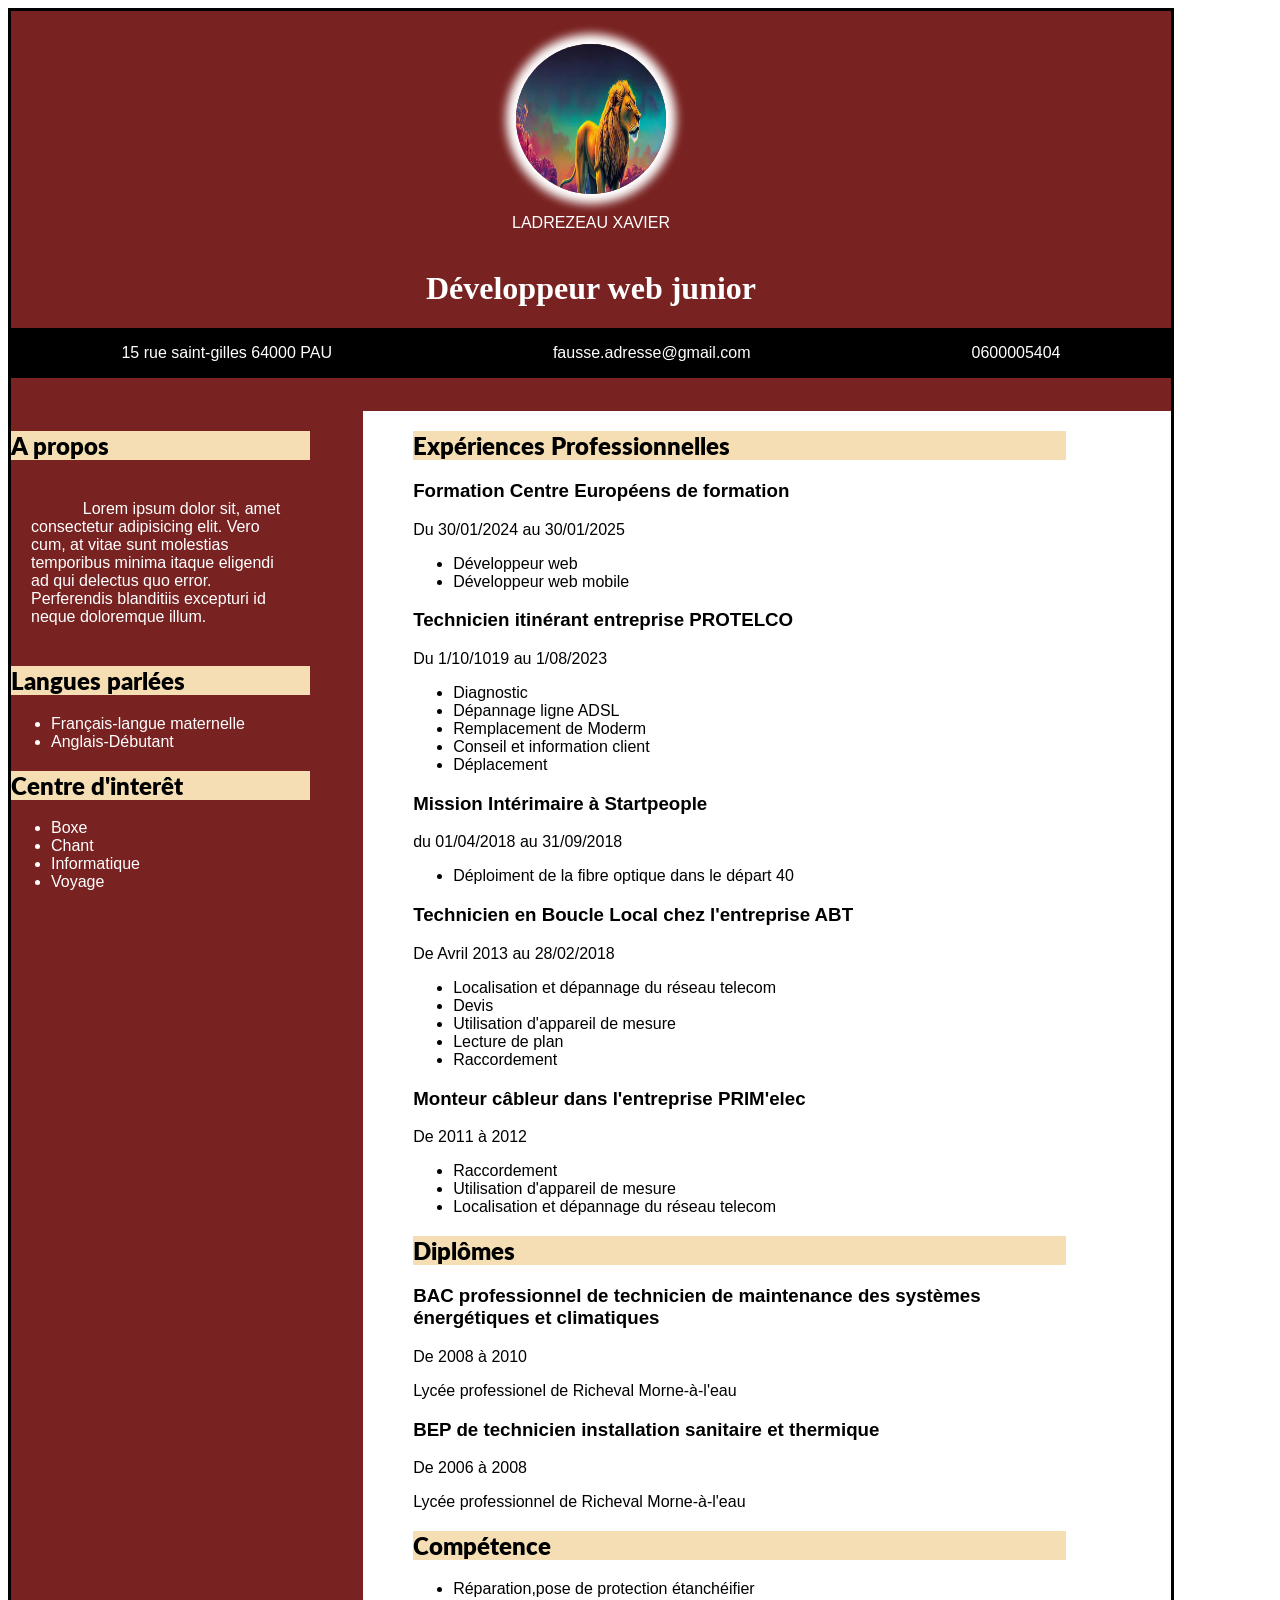
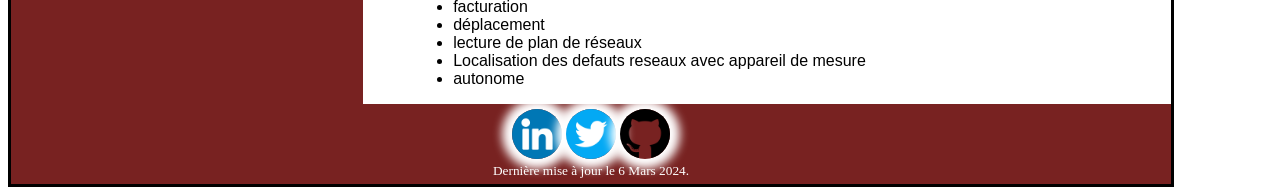
==== index.html @ 205320d8 "html" ====
<!DOCTYPE html>
<html lang="fr">
<head>
    <meta charset="UTF-8">
    <meta name="viewport" content="width=device-width, initial-scale=1.0">
    <meta name="description" content="cv-en-ligne">
    <title>Document</title>
    <link rel="stylesheet" href="../assets/css/style.css">
    <link rel=" shortcut icon" href="../assets/image/moi.jpg">
    <link rel="preconnect" href="https://fonts.googleapis.com">
<link rel="preconnect" href="https://fonts.gstatic.com" crossorigin>
<link href="https://fonts.googleapis.com/css2?family=Lato:ital,wght@0,100;0,300;0,400;0,700;0,900;1,100;1,300;1,400;1,700;1,900&display=swap" rel="stylesheet">
</head>
<body>
    <header>
        <a href="../assets/image/moi.jpg" target="_blank"><img src="../assets/image/moi.jpg" alt="Un dessin de lion sur fond bleu et violet"></a>
       <p>LADREZEAU XAVIER</p>
       <h1> Développeur web junior</h1>
       <address>
        <a href="https://www.google.fr/maps/preview" target="_blank"><p>15 rue saint-gilles 64000 PAU</p></a>
        <a href="mailto:fausse.adresse@gmail.com"><p>fausse.adresse@gmail.com</p></a>
       <a href="tel:0600005404"><p>0600005404</p></a>
     </address>
    </header>
<main>
   <section class="element1">
<h2>Expériences Professionnelles</h2>
<h3>Formation Centre Européens de formation</h3>
<p>Du 30/01/2024 au 30/01/2025</p>
<ul>
<li>Développeur web</li>
<li>Développeur web mobile</li>
</ul>
<h3>Technicien itinérant entreprise PROTELCO</h3>
<p>Du 1/10/1019 au 1/08/2023</p>
<ul>
<li>Diagnostic</li>
<li>Dépannage ligne ADSL</li>
<li>Remplacement de Moderm</li>
<li>Conseil et information client</li>
<li>Déplacement</li>
</ul>
<h3>Mission Intérimaire à Startpeople</h3>
<p>du 01/04/2018 au 31/09/2018</p>
<ul>
<li>Déploiment de la fibre optique dans le départ 40</li>
</ul>
<h3>Technicien en Boucle Local chez l'entreprise ABT</h3>
<p>De Avril 2013 au 28/02/2018</p>
<ul>
<li>Localisation et dépannage du réseau telecom</li>
<li>Devis</li>
<li>Utilisation d'appareil de mesure</li>
<li>Lecture de plan</li>
<li>Raccordement</li>
</ul>
<h3>Monteur câbleur dans l'entreprise PRIM'elec</h3>
<p>De 2011 à 2012</p>
<ul>
<li>Raccordement</li>
<li>Utilisation d'appareil de mesure</li>
<li>Localisation et dépannage du réseau telecom</li>
</ul> 
<h2>Diplômes</h2>
<h3>BAC professionnel de technicien de maintenance des systèmes énergétiques et climatiques</h3>
<p>De 2008 à 2010</p>
<p>Lycée professionel de Richeval Morne-à-l'eau</p>
<h3>BEP de technicien installation sanitaire et thermique</h3>
<p>De 2006 à 2008</p>
<p>Lycée professionnel de Richeval Morne-à-l'eau</p>
<h2>Compétence</h2>
<ul>
<li>Réparation,pose de protection étanchéifier</li>
<li>facturation</li>
<li>déplacement</li>
<li>lecture de plan de réseaux</li>
<li>Localisation des defauts reseaux avec appareil de mesure</li>
<li>autonome</li>
</ul>
   </section>
   <section class="element2">
    <h2>A propos</h2>
<p class="indentation">Lorem ipsum dolor sit, amet consectetur adipisicing elit. Vero cum, at vitae sunt molestias temporibus minima itaque eligendi ad qui delectus quo error. Perferendis blanditiis excepturi id neque doloremque illum.</p>
    <h2>Langues parlées</h2>
<ul>
<li>Français-langue maternelle</li>
<li>Anglais-Débutant</li>
</ul>
    <h2>Centre d'interêt</h2>
<ul>
<li>Boxe</li>
<li>Chant</li>
<li>Informatique</li>
<li>Voyage</li>
</ul>   
</section>
</main>
   <footer>
       <section class="logo">
          <a href="https://fr.linkedin.com/" target="_blank"><img src="../assets/image/linkedin.png"  alt="linkedin" title="https://fr.linkedin.com/" style="max-width: 50px;max-height: 50px;"></a>
           <a href="https://twitter.com/?lang=fr" target="_blank"><img src="../assets/image/twitter (1).png" alt="twitter" title="https://twitter.com/?lang=fr" style="max-width: 50px;max-height: 50px;"></a>
          <a href="https://github.com/" target="_blank"><img src="../assets/image/signe-github.png" alt="githup" title="https://github.com/" style="max-width: 50px;max-height: 50px;"></a>
       </section>
   <small>
       Dernière mise à jour le<time datetime="2024-02-26"> 6 Mars 2024.</time>
   </small>
   </footer>
</body>
</html>
---- assets/css/style.css ----
@font-face {
    font-family: "Raleway"sans-serif;
    src: url("../front/Raleway-Bold.ttf");
    src: url("../front/Raleway-Bold.woff");
    src: url("../front/Raleway-Italic.ttf");
    src: url("../front/Raleway-Italic.woff");
    src: url("../front/Raleway-Light.ttf");
    src: url("../front/Raleway-Light.woff");
}
body{
    max-width: 1160px;
    border: solid;
}
header{
           display: flex;
        flex-direction: column;
        justify-content: center;
        align-items: center;
        flex-wrap: wrap;
        align-content: center;
        background-color: #782221;
        color: white;
        height: 400px;
    }
    img{
    border-radius: 50%;
    box-shadow: 0px 0px 10px 10px white;
    width: 150px;
    height: 150px;
}
img:hover{
    cursor:zoom-in ;
}
address{
    display: flex;
    justify-content: space-around;
    width: 1160px;
    background-color: black;
}
a {color: white;
    text-decoration: none;
}
a:hover{
    text-decoration: underline;
}
h2{
    color: black;
    background-color: wheat;
    font-family: "Lato", sans-serif;
    font-weight: 800;
    font-style: normal;
  }
h2:hover{
    border-right: 6px solid #6D071A;
}
h3{
    font-family: "Raleway", sans-serif;
    font-weight: 600;
    font-style: normal;
}
ul{
    font-family: "Raleway", sans-serif;
    font-weight: 100;
    font-style: normal;
}
p{
    font-family: "Raleway", sans-serif;
    font-weight: 100;
    font-style: normal;
}
main{
    display: flex;
    flex-direction: row-reverse;
    justify-content: center;
}
.element1{
    box-sizing: border-box;
    width: 300%;
    padding-right: 105px;
    padding-left: 50px;
}
.element2{
    box-sizing: border-box;
    padding-right: 53px;
    background-color: #782221;
    color: white;
}
.indentation{
    text-indent: 20%;
    padding: 20px;
}
footer {
height: 80px;
display: flex;
flex-direction: column;
justify-content: center;
align-items: center;
align-content: center;
flex-wrap: wrap;
background-color: #782221;
color: white;
}
.logo:hover{
    opacity: 65%;
   }
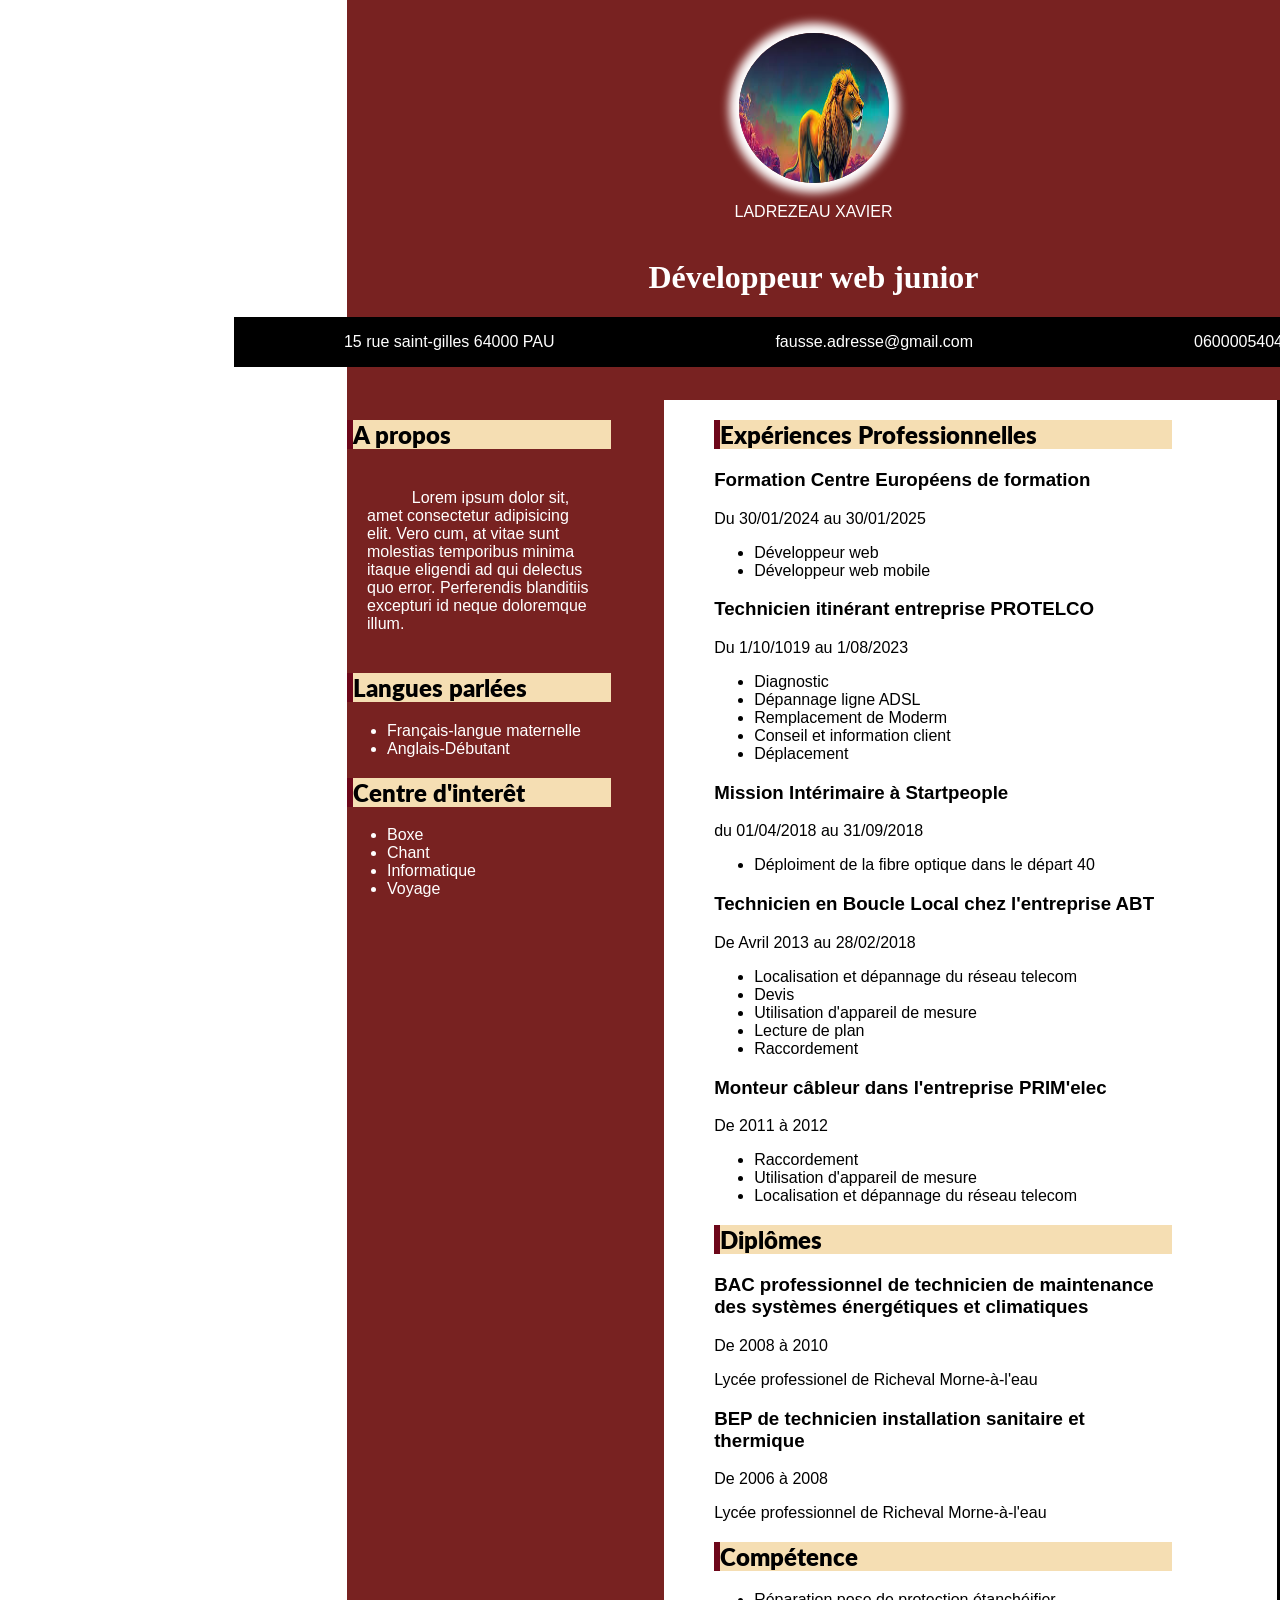
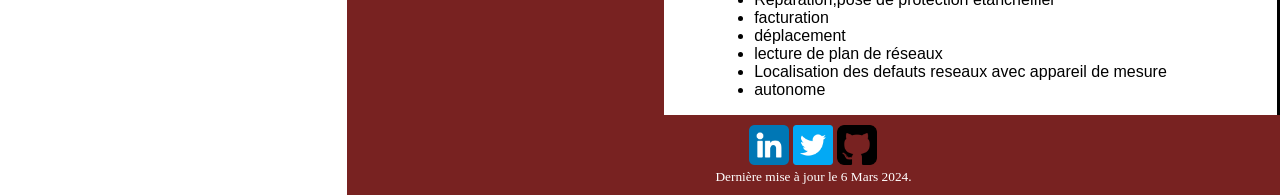
==== commit a03f3213: "cv-en-ligne" ====
--- a/index.html
+++ b/index.html
@@ -5,7 +5,7 @@
     <meta name="viewport" content="width=device-width, initial-scale=1.0">
     <meta name="description" content="cv-en-ligne">
     <title>Document</title>
-    <link rel="stylesheet" href="../assets/css/style.css">
+    <link rel="stylesheet" href="./assets/css/style.css">
     <link rel=" shortcut icon" href="../assets/image/moi.jpg">
     <link rel="preconnect" href="https://fonts.googleapis.com">
 <link rel="preconnect" href="https://fonts.gstatic.com" crossorigin>
@@ -13,7 +13,7 @@
 </head>
 <body>
     <header>
-        <a href="../assets/image/moi.jpg" target="_blank"><img src="../assets/image/moi.jpg" alt="Un dessin de lion sur fond bleu et violet"></a>
+        <a href="./assets/image/moi.jpg" target="_blank"><img src="./assets/image/moi.jpg" class="logo1" alt="Un dessin de lion sur fond bleu et violet"></a>
        <p>LADREZEAU XAVIER</p>
        <h1> Développeur web junior</h1>
        <address>
@@ -80,7 +80,8 @@
    </section>
    <section class="element2">
     <h2>A propos</h2>
-<p class="indentation">Lorem ipsum dolor sit, amet consectetur adipisicing elit. Vero cum, at vitae sunt molestias temporibus minima itaque eligendi ad qui delectus quo error. Perferendis blanditiis excepturi id neque doloremque illum.</p>
+<p class="indentation">
+    Lorem ipsum dolor sit, amet consectetur adipisicing elit. Vero cum, at vitae sunt molestias temporibus minima itaque eligendi ad qui delectus quo error. Perferendis blanditiis excepturi id neque doloremque illum.</p>
     <h2>Langues parlées</h2>
 <ul>
 <li>Français-langue maternelle</li>
@@ -96,10 +97,10 @@
 </section>
 </main>
    <footer>
-       <section class="logo">
-          <a href="https://fr.linkedin.com/" target="_blank"><img src="../assets/image/linkedin.png"  alt="linkedin" title="https://fr.linkedin.com/" style="max-width: 50px;max-height: 50px;"></a>
-           <a href="https://twitter.com/?lang=fr" target="_blank"><img src="../assets/image/twitter (1).png" alt="twitter" title="https://twitter.com/?lang=fr" style="max-width: 50px;max-height: 50px;"></a>
-          <a href="https://github.com/" target="_blank"><img src="../assets/image/signe-github.png" alt="githup" title="https://github.com/" style="max-width: 50px;max-height: 50px;"></a>
+       <section>
+          <a href="https://fr.linkedin.com/" target="_blank"><img src="./assets/image/linkedin.png" class="logo2" alt="linkedin" title="https://fr.linkedin.com/"></a>
+           <a href="https://twitter.com/?lang=fr" target="_blank"><img src="./assets/image/twitter (1).png" class="logo3" alt="twitter" title="https://twitter.com/?lang=fr"></a>
+          <a href="https://github.com/" target="_blank"><img src="./assets/image/signe-github.png" class="logo4" alt="githup" title="https://github.com/"></a>
        </section>
    <small>
        Dernière mise à jour le<time datetime="2024-02-26"> 6 Mars 2024.</time>
--- a/assets/css/style.css
+++ b/assets/css/style.css
@@ -9,7 +9,7 @@
 }
 body{
     max-width: 1160px;
-    border: solid;
+    margin: 0px 0px 0px 347px
 }
 header{
            display: flex;
@@ -22,13 +22,13 @@
         color: white;
         height: 400px;
     }
-    img{
+    img.logo1{
     border-radius: 50%;
     box-shadow: 0px 0px 10px 10px white;
     width: 150px;
     height: 150px;
 }
-img:hover{
+img.logo1:hover{
     cursor:zoom-in ;
 }
 address{
@@ -49,14 +49,15 @@
     font-family: "Lato", sans-serif;
     font-weight: 800;
     font-style: normal;
-  }
-h2:hover{
-    border-right: 6px solid #6D071A;
+    border-left: 6px solid #6D071A;
 }
 h3{
     font-family: "Raleway", sans-serif;
     font-weight: 600;
     font-style: normal;
+}
+h3:hover{
+    border-right: 6px solid #6D071A;
 }
 ul{
     font-family: "Raleway", sans-serif;
@@ -78,6 +79,7 @@
     width: 300%;
     padding-right: 105px;
     padding-left: 50px;
+    border-right: 3px solid black;
 }
 .element2{
     box-sizing: border-box;
@@ -100,6 +102,27 @@
 background-color: #782221;
 color: white;
 }
-.logo:hover{
+img.logo2{
+    max-width: 40px;
+    max-height: 40px;
+}
+img.logo3{
+    max-width: 40px;
+    max-height: 40px;
+}
+img.logo4{
+    max-width: 40px;
+    max-height: 40px;
+}
+img.logo2:hover{
     opacity: 65%;
+   }
+   img.logo3:hover{
+    opacity: 65%;
+   }
+   img.logo4:hover{
+    opacity: 65%;
+   }
+   li:hover{
+    border-right: 6px solid #6D071A;
    }
